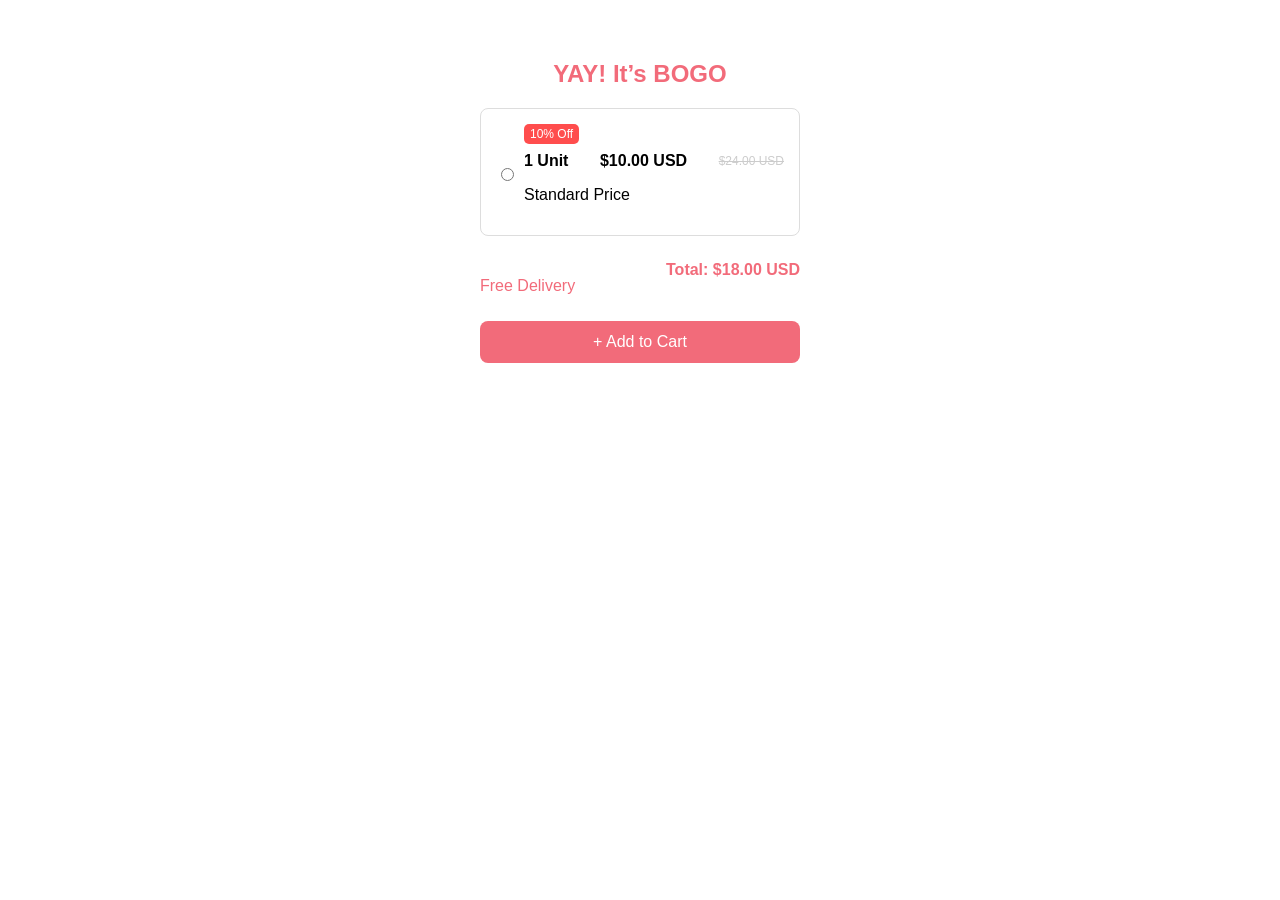
==== Boxes.html @ ff5f7753 "add 1 box with open and close functionality" ====
<!DOCTYPE html>
<html lang="en">
<head>
  <meta charset="UTF-8" />
  <meta name="viewport" content="width=device-width, initial-scale=1.0"/>
  <title>Interactive BOGO Boxes</title>
  <link rel="stylesheet" href="Boxes.css" />
</head>
<body>
  <div class="container">
    <h2>YAY! It’s BOGO</h2>

    <!-- Box 1 -->
    <div class="card" onclick="toggleBox(1)">
      <div class="card-header">
        <input type="radio" name="unit" />
        <div class="info">
          <span class="tag red">10% Off</span>
          <div class="price-line">
            <strong>1 Unit</strong>
            <span class="price">$10.00 USD</span>
            <span class="old-price">$24.00 USD</span>
          </div>
          <p>Standard Price</p>
        </div>
      </div>
      <div class="card-body" id="box1">
        <div class="option-row">
            <span style="
    font-size: 10px;
    align-items: end;
">#1</span>
          <div class="option">
            <label>Size</label>
            <select><option>S</option><option>M</option><option>L</option></select>
          </div>
          <div class="option">
            <label>Color</label>
            <select><option>Black</option><option>Red</option><option>Blue</option></select>
          </div>
        </div>
        <div class="option-row">
            <span style="
            font-size: 10px;
            align-items: end;
        ">#2</span>
            <div class="option">
        
              <select><option>S</option><option>M</option><option>L</option></select>
            </div>
            <div class="option">
              
              <select><option>Black</option><option>Red</option><option>Blue</option></select>
            </div>
          </div>
      </div>
    </div>



    <div class="footer">
      <p>Free Delivery</p>
      <strong>Total: $18.00 USD</strong>
    </div>

    <button class="add-to-cart">+ Add to Cart</button>
  </div>

  <script src="Boxes.js"></script>
</body>
</html>
---- Boxes.css ----
body {
    font-family: Arial, sans-serif;
    background: #fff;
    margin: 20px;
  }
  
  .container {
    width: 320px;
    margin: auto;
    padding: 20px;
  }
  
  h2 {
    text-align: center;
    color: #f26b7a;
    margin-bottom: 20px;
  }
  
  .card {
    border: 1px solid #ddd;
    border-radius: 8px;
    margin-bottom: 15px;
    overflow: hidden;
    cursor: pointer;
    transition: box-shadow 0.3s;
  }
  
  .card:hover {
    box-shadow: 0 2px 8px rgba(0,0,0,0.1);
  }
  
  .card-header {
    display: flex;
    padding: 15px;
  }
  
  .card input {
    margin-right: 10px;
    margin-top: 5px;
  }
  
  .info {
    width: 100%;
  }
  
  .tag {
    font-size: 12px;
    padding: 3px 6px;
    border-radius: 5px;
    margin-bottom: 8px;
    display: inline-block;
    color: white;
  }
  
  .red { background-color: #ff4d4d; }
  .pink { background-color: #f26b7a; }
  .dark { background-color: #ff3377; }
  
  .price-line {
    display: flex;
    justify-content: space-between;
    align-items: center;
  }
  
  .price {
    font-weight: bold;
  }
  
  .old-price {
    text-decoration: line-through;
    color: #ccc;
    font-size: 12px;
  }
  
  .card-body {
    max-height: 0;
    overflow: hidden;
    transition: max-height 0.4s ease;
    background: #f9f9f9;
    padding: 0 15px;
  }
  
  .card-body.show {
    padding: 15px;
    max-height: 1000px;
  }
  
  .option-row {
    display: flex;
    justify-content: space-between;
    gap: 10px;
    margin-bottom: 15px;
    align-items: flex-end;
  }
  
  .option {
    flex: 1;
    display: flex;
    flex-direction: column;
  }
  
  .option label {
    margin-bottom: 5px;
    font-size: 14px;
  }
  
  .option select {
    padding: 6px;
    font-size: 14px;
  }
  
  .footer {
    display: flex;
    justify-content: space-between;
    padding: 10px 0;
    color: #f26b7a;
  }
  
  .add-to-cart {
    background-color: #f26b7a;
    color: white;
    border: none;
    padding: 12px;
    width: 100%;
    border-radius: 8px;
    font-size: 16px;
    cursor: pointer;
  }
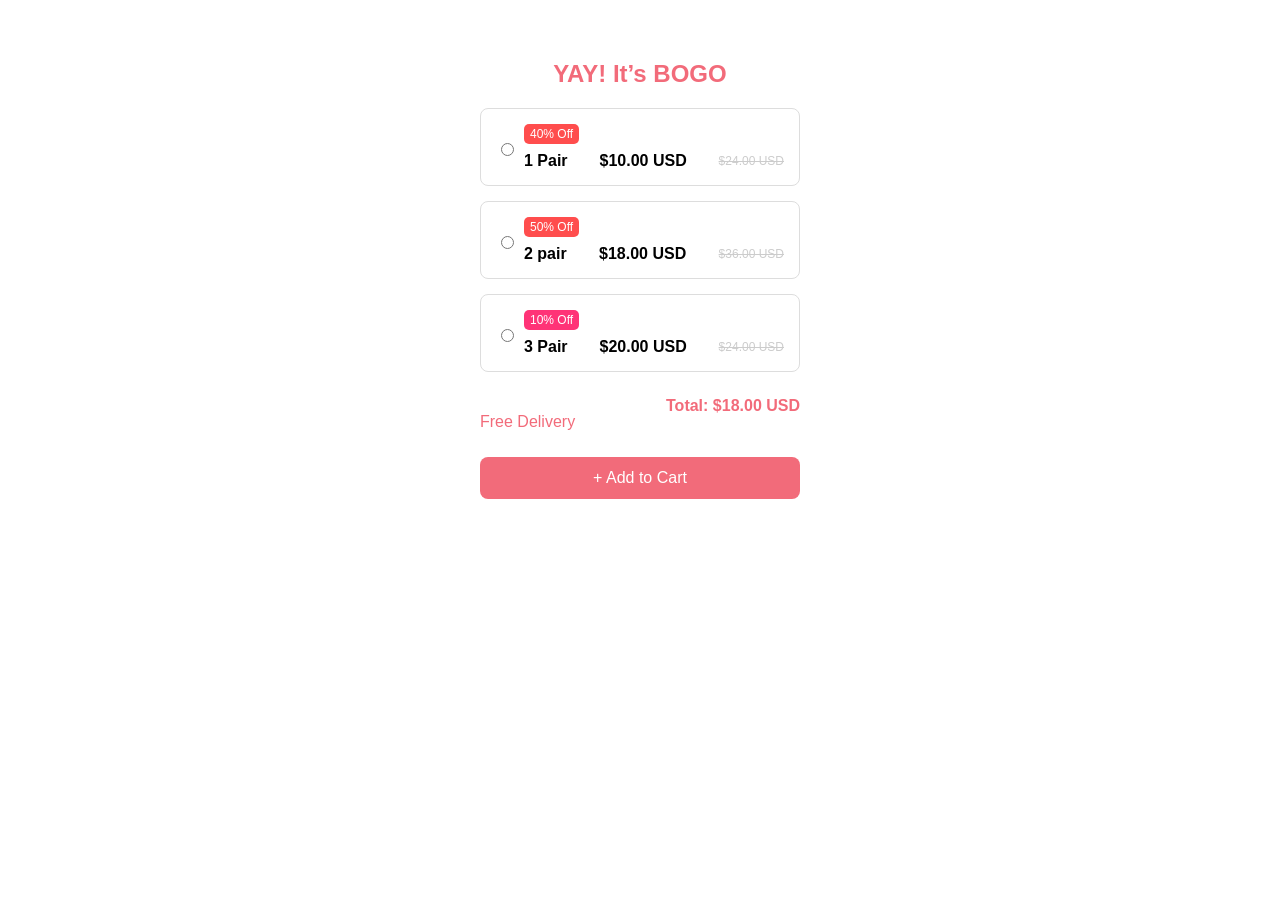
==== commit 316125ba: "added 3 boxes with functional" ====
--- a/Boxes.html
+++ b/Boxes.html
@@ -3,7 +3,7 @@
 <head>
   <meta charset="UTF-8" />
   <meta name="viewport" content="width=device-width, initial-scale=1.0"/>
-  <title>Interactive BOGO Boxes</title>
+  <title>Proveway Boxes</title>
   <link rel="stylesheet" href="Boxes.css" />
 </head>
 <body>
@@ -15,13 +15,13 @@
       <div class="card-header">
         <input type="radio" name="unit" />
         <div class="info">
-          <span class="tag red">10% Off</span>
+          <span class="tag red">40% Off</span>
           <div class="price-line">
-            <strong>1 Unit</strong>
+            <strong>1 Pair</strong>
             <span class="price">$10.00 USD</span>
             <span class="old-price">$24.00 USD</span>
           </div>
-          <p>Standard Price</p>
+          <!-- <p>Standard Price</p> -->
         </div>
       </div>
       <div class="card-body" id="box1">
@@ -57,7 +57,98 @@
     </div>
 
 
+     <!-- Box 2 -->
+     <div class="card" onclick="toggleBox(2)">
+        <div class="card-header">
+          <input type="radio" name="unit" />
+          <div class="info">
+            <span class="tag red">50% Off</span>
+            <div class="price-line">
+              <strong>2 pair</strong>
+              <span class="price">$18.00 USD</span>
+              <span class="old-price">$36.00 USD</span>
+            </div>
+            <!-- <p>Standard Price</p> -->
+          </div>
+        </div>
+        <div class="card-body" id="box2">
+          <div class="option-row">
+              <span style="
+      font-size: 10px;
+      align-items: end;
+  ">#1</span>
+            <div class="option">
+              <label>Size</label>
+              <select><option>S</option><option>M</option><option>L</option></select>
+            </div>
+            <div class="option">
+              <label>Color</label>
+              <select><option>Black</option><option>Red</option><option>Blue</option></select>
+            </div>
+          </div>
+          <div class="option-row">
+              <span style="
+              font-size: 10px;
+              align-items: end;
+          ">#2</span>
+              <div class="option">
+          
+                <select><option>S</option><option>M</option><option>L</option></select>
+              </div>
+              <div class="option">
+                
+                <select><option>Black</option><option>Red</option><option>Blue</option></select>
+              </div>
+            </div>
+        </div>
+      </div>
 
+
+       <!-- Box 3 -->
+    <div class="card" onclick="toggleBox(3)">
+        <div class="card-header">
+          <input type="radio" name="unit" />
+          <div class="info">
+            <span class="tag dark">10% Off</span>
+            <div class="price-line">
+              <strong>3 Pair</strong>
+              <span class="price">$20.00 USD</span>
+              <span class="old-price">$24.00 USD</span>
+            </div>
+            <!-- <p>Standard Price</p> -->
+          </div>
+        </div>
+        <div class="card-body" id="box3">
+          <div class="option-row">
+              <span style="
+      font-size: 10px;
+      align-items: end;
+  ">#1</span>
+            <div class="option">
+              <label>Size</label>
+              <select><option>S</option><option>M</option><option>L</option></select>
+            </div>
+            <div class="option">
+              <label>Color</label>
+              <select><option>Black</option><option>Red</option><option>Blue</option></select>
+            </div>
+          </div>
+          <div class="option-row">
+              <span style="
+              font-size: 10px;
+              align-items: end;
+          ">#2</span>
+              <div class="option">
+          
+                <select><option>S</option><option>M</option><option>L</option></select>
+              </div>
+              <div class="option">
+                
+                <select><option>Black</option><option>Red</option><option>Blue</option></select>
+              </div>
+            </div>
+        </div>
+      </div>
     <div class="footer">
       <p>Free Delivery</p>
       <strong>Total: $18.00 USD</strong>
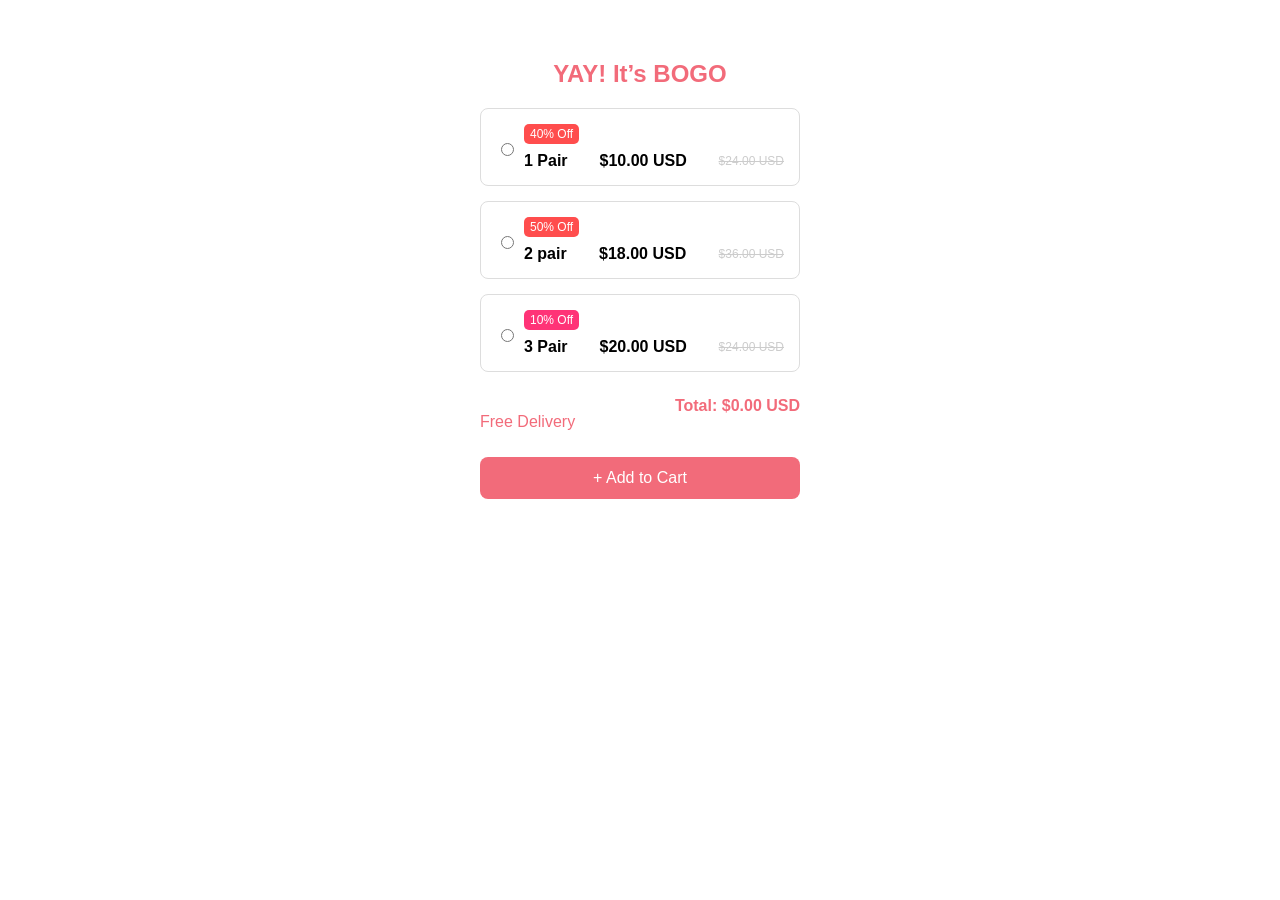
==== commit 52e5e7a4: "Hover issue of select tag is solved" ====
--- a/Boxes.html
+++ b/Boxes.html
@@ -13,7 +13,7 @@
     <!-- Box 1 -->
     <div class="card" onclick="toggleBox(1)">
       <div class="card-header">
-        <input type="radio" name="unit" />
+        <input type="radio"  name="unit"  onclick="updateCartTotal(10)" />
         <div class="info">
           <span class="tag red">40% Off</span>
           <div class="price-line">
@@ -60,7 +60,7 @@
      <!-- Box 2 -->
      <div class="card" onclick="toggleBox(2)">
         <div class="card-header">
-          <input type="radio" name="unit" />
+          <input type="radio" name="unit" onclick="updateCartTotal(18)" />
           <div class="info">
             <span class="tag red">50% Off</span>
             <div class="price-line">
@@ -107,7 +107,7 @@
        <!-- Box 3 -->
     <div class="card" onclick="toggleBox(3)">
         <div class="card-header">
-          <input type="radio" name="unit" />
+          <input type="radio" name="unit" onclick="updateCartTotal(20)" />
           <div class="info">
             <span class="tag dark">10% Off</span>
             <div class="price-line">
@@ -151,7 +151,7 @@
       </div>
     <div class="footer">
       <p>Free Delivery</p>
-      <strong>Total: $18.00 USD</strong>
+      <strong>Total: <span id="total">$0.00 USD</span></strong>
     </div>
 
     <button class="add-to-cart">+ Add to Cart</button>
